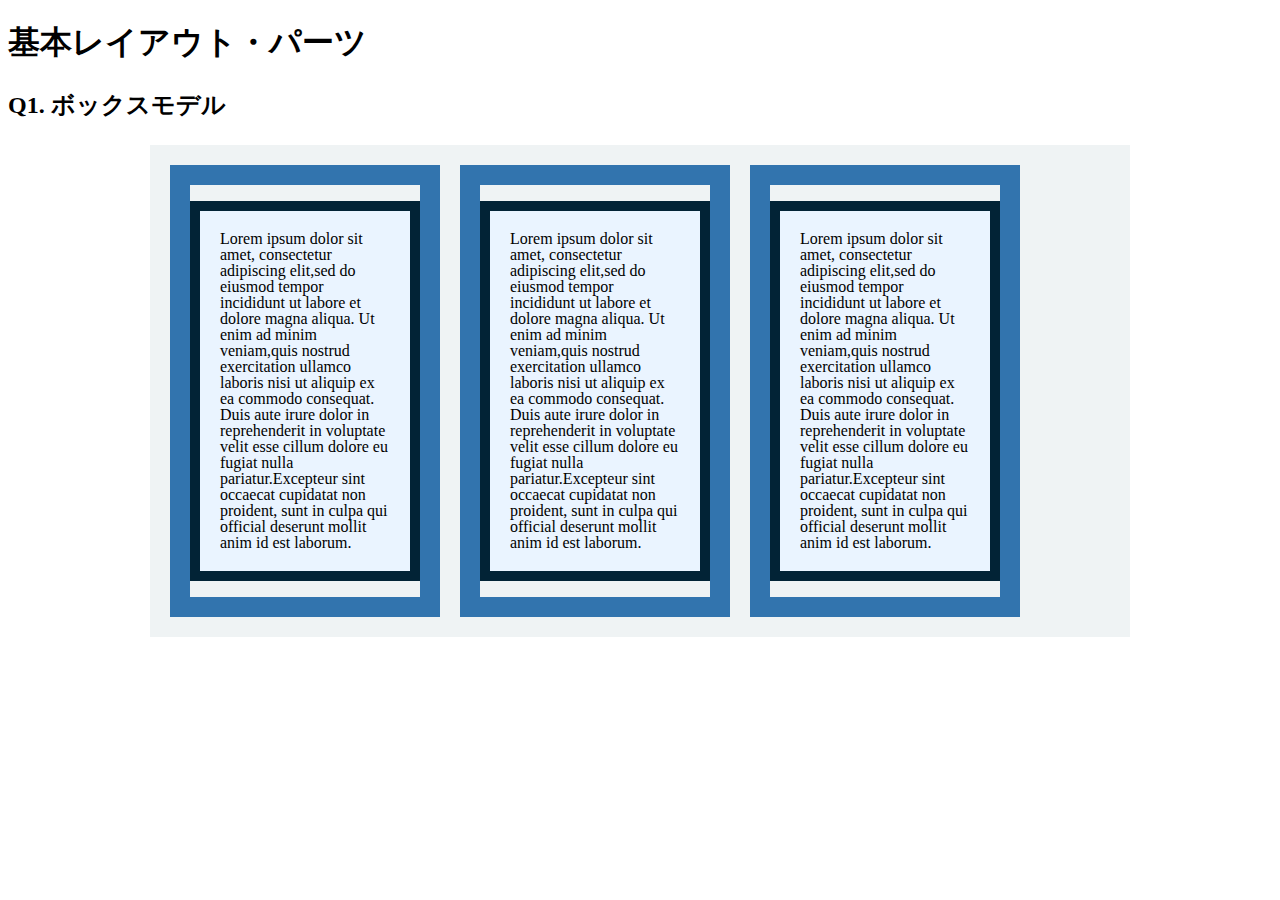
==== layout_parts/q1/index.html @ 6f0fae6d "基本レイアウトパーツの前半です。レビューをお願いします。" ====
<!DOCTYPE html>
<html>
  <head>
    <meta charset="utf-8">
    <meta http-equiv="X-UA-Compatible" content="IE=edge">
    <meta name="viewport" content="width=device-width, initial-scale=1.0, maximum-scale=1.0, user-scalable=no">
    <meta name="format-detection" content="telephone=no">
    <title>基本レイアウト・パーツ</title>
    <link rel="stylesheet" href="http://gizumo-inc.github.io/sample/front-lesson/layout_parts_new/assets/css/reset.css">
    <link rel="stylesheet" href="http://gizumo-inc.github.io/sample/front-lesson/layout_parts_new/assets/css/base.css">
    <link rel="stylesheet" href="css/style.css">
  </head>
  <body>
    <div class="wrapper">
      <h1 class="title">基本レイアウト・パーツ</h1>
      <h2 class="headline">
        <p class="headline__text">Q1. ボックスモデル</p>
      </h2>
      <div class="box">
        <!-- 回答はクラスq1の要素の中に書いてね -->
        <!-- すでについてるクラスにはstyleを指定しない。styleをつける場合は自分で新たにクラスをつけること -->
        <div class="q1 content clearfix">
          <div class="content_box">
            <p class="content_text">Lorem ipsum dolor sit amet, consectetur adipiscing elit,sed do eiusmod tempor incididunt ut labore et dolore magna aliqua. Ut enim ad minim veniam,quis nostrud exercitation ullamco laboris nisi ut aliquip ex ea commodo consequat. Duis aute irure dolor in reprehenderit in voluptate velit esse cillum dolore eu fugiat nulla pariatur.Excepteur sint occaecat cupidatat non proident, sunt in culpa qui official deserunt mollit anim id est laborum.</p>
          </div>
          <div class="content_box">
            <p class="content_text">Lorem ipsum dolor sit amet, consectetur adipiscing elit,sed do eiusmod tempor incididunt ut labore et dolore magna aliqua. Ut enim ad minim veniam,quis nostrud exercitation ullamco laboris nisi ut aliquip ex ea commodo consequat. Duis aute irure dolor in reprehenderit in voluptate velit esse cillum dolore eu fugiat nulla pariatur.Excepteur sint occaecat cupidatat non proident, sunt in culpa qui official deserunt mollit anim id est laborum.</p>
          </div>
          <div class="content_box">
            <p class="content_text">Lorem ipsum dolor sit amet, consectetur adipiscing elit,sed do eiusmod tempor incididunt ut labore et dolore magna aliqua. Ut enim ad minim veniam,quis nostrud exercitation ullamco laboris nisi ut aliquip ex ea commodo consequat. Duis aute irure dolor in reprehenderit in voluptate velit esse cillum dolore eu fugiat nulla pariatur.Excepteur sint occaecat cupidatat non proident, sunt in culpa qui official deserunt mollit anim id est laborum.</p>
          </div>
        </div>
        <!-- 回答はクラスq1の要素の中に書いてね -->
      </div>
    </div>
  </body>
</html>
---- layout_parts/q1/css/style.css ----
@charset "UTF-8";

/* 回答はここに書いてね */
.clearfix::after {
  content: "";
  clear: both;
  display: block;
}

.content {
  background-color: #eff3f4;
  width: 940px;
  margin: 0 auto;
  padding: 20px;
}

.content_box {
  border: solid 20px #3274ae;
  float: left;
  margin-left: 20px;
}

.content_box:first-child {
  margin-left: 0;
}

.content_text {
  background-color: #eaf4ff;
  border: solid 10px #022336;
  box-sizing: border-box;
  font-size: 16px;
  line-height: 16px;
  padding: 20px;
  width: 230px;
}
/* 回答はここに書いてね */
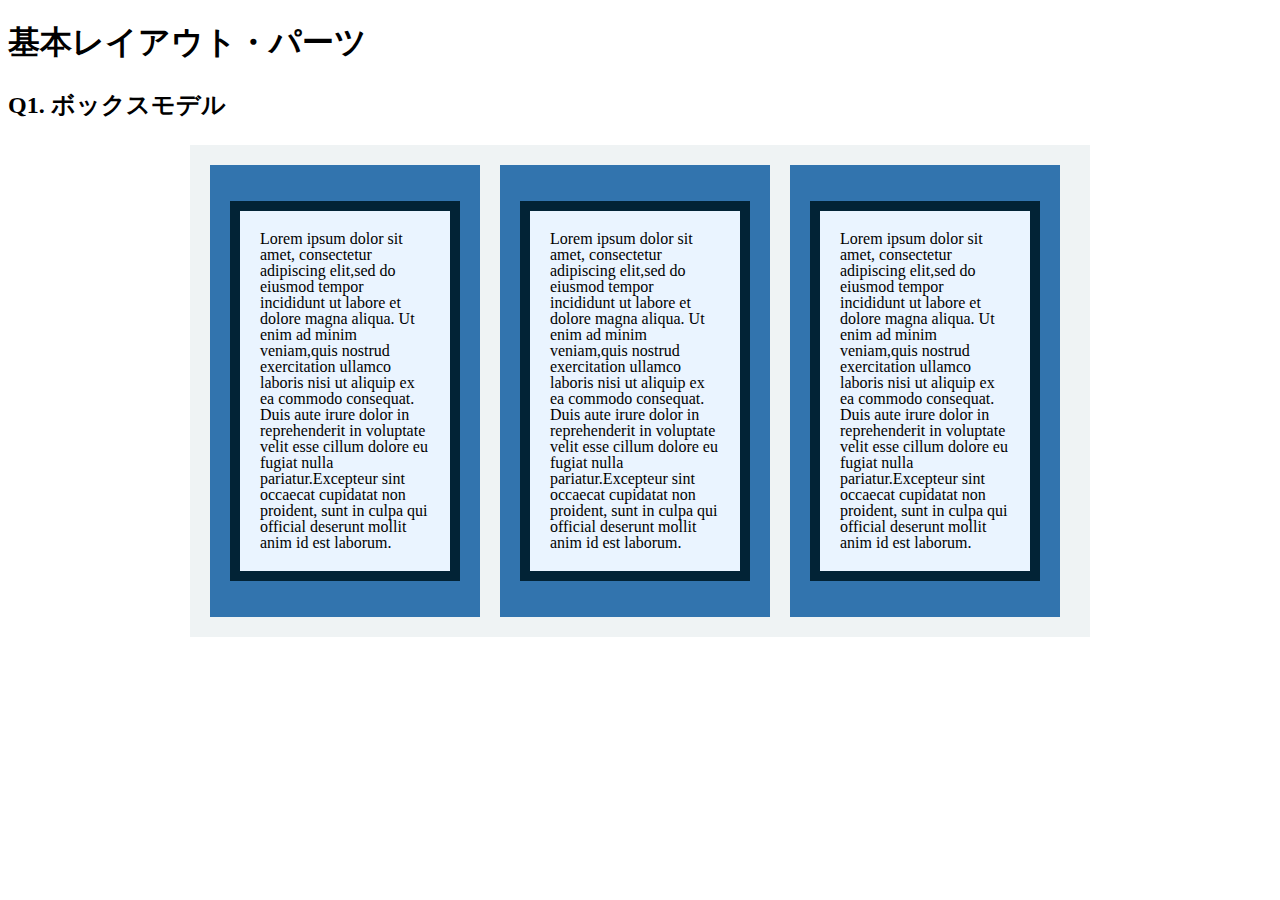
==== commit 871bc32b: "レイアウトパーツの前半を修正致しました。レビューをよろしくお願い致します。" ====
--- a/layout_parts/q1/index.html
+++ b/layout_parts/q1/index.html
@@ -19,15 +19,15 @@
       <div class="box">
         <!-- 回答はクラスq1の要素の中に書いてね -->
         <!-- すでについてるクラスにはstyleを指定しない。styleをつける場合は自分で新たにクラスをつけること -->
-        <div class="q1 content clearfix">
-          <div class="content_box">
-            <p class="content_text">Lorem ipsum dolor sit amet, consectetur adipiscing elit,sed do eiusmod tempor incididunt ut labore et dolore magna aliqua. Ut enim ad minim veniam,quis nostrud exercitation ullamco laboris nisi ut aliquip ex ea commodo consequat. Duis aute irure dolor in reprehenderit in voluptate velit esse cillum dolore eu fugiat nulla pariatur.Excepteur sint occaecat cupidatat non proident, sunt in culpa qui official deserunt mollit anim id est laborum.</p>
+        <div class="q1 q1_content clearfix">
+          <div class="q1_content_box">
+            <p class="q1_content_text">Lorem ipsum dolor sit amet, consectetur adipiscing elit,sed do eiusmod tempor incididunt ut labore et dolore magna aliqua. Ut enim ad minim veniam,quis nostrud exercitation ullamco laboris nisi ut aliquip ex ea commodo consequat. Duis aute irure dolor in reprehenderit in voluptate velit esse cillum dolore eu fugiat nulla pariatur.Excepteur sint occaecat cupidatat non proident, sunt in culpa qui official deserunt mollit anim id est laborum.</p>
           </div>
-          <div class="content_box">
-            <p class="content_text">Lorem ipsum dolor sit amet, consectetur adipiscing elit,sed do eiusmod tempor incididunt ut labore et dolore magna aliqua. Ut enim ad minim veniam,quis nostrud exercitation ullamco laboris nisi ut aliquip ex ea commodo consequat. Duis aute irure dolor in reprehenderit in voluptate velit esse cillum dolore eu fugiat nulla pariatur.Excepteur sint occaecat cupidatat non proident, sunt in culpa qui official deserunt mollit anim id est laborum.</p>
+          <div class="q1_content_box">
+            <p class="q1_content_text">Lorem ipsum dolor sit amet, consectetur adipiscing elit,sed do eiusmod tempor incididunt ut labore et dolore magna aliqua. Ut enim ad minim veniam,quis nostrud exercitation ullamco laboris nisi ut aliquip ex ea commodo consequat. Duis aute irure dolor in reprehenderit in voluptate velit esse cillum dolore eu fugiat nulla pariatur.Excepteur sint occaecat cupidatat non proident, sunt in culpa qui official deserunt mollit anim id est laborum.</p>
           </div>
-          <div class="content_box">
-            <p class="content_text">Lorem ipsum dolor sit amet, consectetur adipiscing elit,sed do eiusmod tempor incididunt ut labore et dolore magna aliqua. Ut enim ad minim veniam,quis nostrud exercitation ullamco laboris nisi ut aliquip ex ea commodo consequat. Duis aute irure dolor in reprehenderit in voluptate velit esse cillum dolore eu fugiat nulla pariatur.Excepteur sint occaecat cupidatat non proident, sunt in culpa qui official deserunt mollit anim id est laborum.</p>
+          <div class="q1_content_box">
+            <p class="q1_content_text">Lorem ipsum dolor sit amet, consectetur adipiscing elit,sed do eiusmod tempor incididunt ut labore et dolore magna aliqua. Ut enim ad minim veniam,quis nostrud exercitation ullamco laboris nisi ut aliquip ex ea commodo consequat. Duis aute irure dolor in reprehenderit in voluptate velit esse cillum dolore eu fugiat nulla pariatur.Excepteur sint occaecat cupidatat non proident, sunt in culpa qui official deserunt mollit anim id est laborum.</p>
           </div>
         </div>
         <!-- 回答はクラスq1の要素の中に書いてね -->
--- a/layout_parts/q1/css/style.css
+++ b/layout_parts/q1/css/style.css
@@ -2,35 +2,36 @@
 
 /* 回答はここに書いてね */
 .clearfix::after {
+  display: block;
   content: "";
   clear: both;
-  display: block;
 }
 
-.content {
-  background-color: #eff3f4;
-  width: 940px;
+.q1_content {
+  width: 900px;
   margin: 0 auto;
   padding: 20px;
+  background-color: #eff3f4;
+  box-sizing: border-box;
 }
 
-.content_box {
-  border: solid 20px #3274ae;
+.q1_content_box {
   float: left;
   margin-left: 20px;
+  padding: 20px;
+  width: 230px;
+  background-color: #3274ae;
 }
 
-.content_box:first-child {
+.q1_content .q1_content_box:first-child {
   margin-left: 0;
 }
 
-.content_text {
-  background-color: #eaf4ff;
-  border: solid 10px #022336;
-  box-sizing: border-box;
+.q1_content_text {
+  padding: 20px;
   font-size: 16px;
   line-height: 16px;
-  padding: 20px;
-  width: 230px;
+  border: solid 10px #022336;
+  background-color: #eaf4ff;
 }
 /* 回答はここに書いてね */
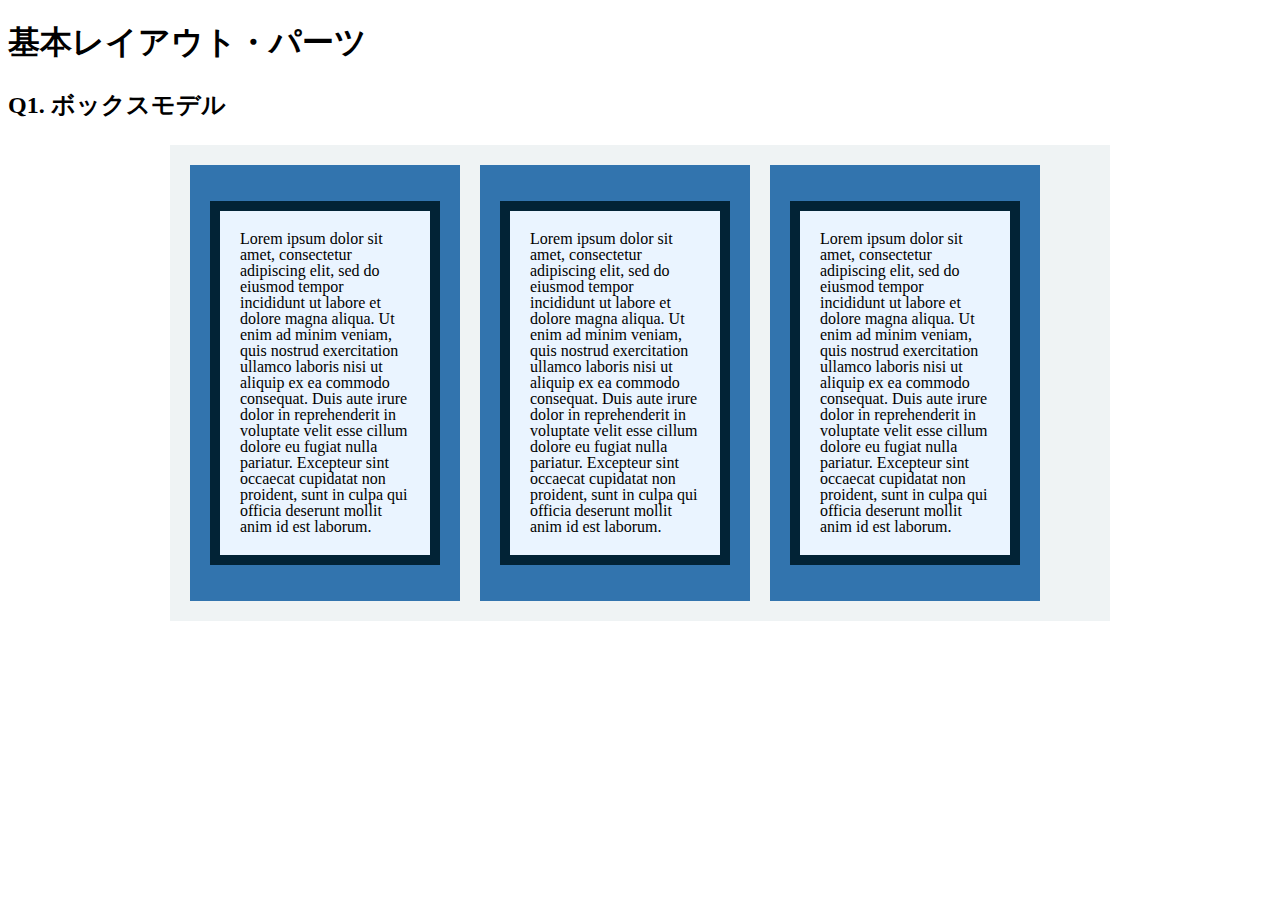
==== commit e68a2ad5: "レイアウトパーツの前半部分の微修正と後半部分です。 レビューをお願い致します。" ====
--- a/layout_parts/q1/index.html
+++ b/layout_parts/q1/index.html
@@ -21,13 +21,13 @@
         <!-- すでについてるクラスにはstyleを指定しない。styleをつける場合は自分で新たにクラスをつけること -->
         <div class="q1 q1_content clearfix">
           <div class="q1_content_box">
-            <p class="q1_content_text">Lorem ipsum dolor sit amet, consectetur adipiscing elit,sed do eiusmod tempor incididunt ut labore et dolore magna aliqua. Ut enim ad minim veniam,quis nostrud exercitation ullamco laboris nisi ut aliquip ex ea commodo consequat. Duis aute irure dolor in reprehenderit in voluptate velit esse cillum dolore eu fugiat nulla pariatur.Excepteur sint occaecat cupidatat non proident, sunt in culpa qui official deserunt mollit anim id est laborum.</p>
+            <p class="q1_content_text">Lorem ipsum dolor sit amet, consectetur adipiscing elit, sed do eiusmod tempor incididunt ut labore et dolore magna aliqua. Ut enim ad minim veniam, quis nostrud exercitation ullamco laboris nisi ut aliquip ex ea commodo consequat. Duis aute irure dolor in reprehenderit in voluptate velit esse cillum dolore eu fugiat nulla pariatur. Excepteur sint occaecat cupidatat non proident, sunt in culpa qui officia deserunt mollit anim id est laborum.</p>
           </div>
           <div class="q1_content_box">
-            <p class="q1_content_text">Lorem ipsum dolor sit amet, consectetur adipiscing elit,sed do eiusmod tempor incididunt ut labore et dolore magna aliqua. Ut enim ad minim veniam,quis nostrud exercitation ullamco laboris nisi ut aliquip ex ea commodo consequat. Duis aute irure dolor in reprehenderit in voluptate velit esse cillum dolore eu fugiat nulla pariatur.Excepteur sint occaecat cupidatat non proident, sunt in culpa qui official deserunt mollit anim id est laborum.</p>
+            <p class="q1_content_text">Lorem ipsum dolor sit amet, consectetur adipiscing elit, sed do eiusmod tempor incididunt ut labore et dolore magna aliqua. Ut enim ad minim veniam, quis nostrud exercitation ullamco laboris nisi ut aliquip ex ea commodo consequat. Duis aute irure dolor in reprehenderit in voluptate velit esse cillum dolore eu fugiat nulla pariatur. Excepteur sint occaecat cupidatat non proident, sunt in culpa qui officia deserunt mollit anim id est laborum.</p>
           </div>
           <div class="q1_content_box">
-            <p class="q1_content_text">Lorem ipsum dolor sit amet, consectetur adipiscing elit,sed do eiusmod tempor incididunt ut labore et dolore magna aliqua. Ut enim ad minim veniam,quis nostrud exercitation ullamco laboris nisi ut aliquip ex ea commodo consequat. Duis aute irure dolor in reprehenderit in voluptate velit esse cillum dolore eu fugiat nulla pariatur.Excepteur sint occaecat cupidatat non proident, sunt in culpa qui official deserunt mollit anim id est laborum.</p>
+            <p class="q1_content_text">Lorem ipsum dolor sit amet, consectetur adipiscing elit, sed do eiusmod tempor incididunt ut labore et dolore magna aliqua. Ut enim ad minim veniam, quis nostrud exercitation ullamco laboris nisi ut aliquip ex ea commodo consequat. Duis aute irure dolor in reprehenderit in voluptate velit esse cillum dolore eu fugiat nulla pariatur. Excepteur sint occaecat cupidatat non proident, sunt in culpa qui officia deserunt mollit anim id est laborum.</p>
           </div>
         </div>
         <!-- 回答はクラスq1の要素の中に書いてね -->
--- a/layout_parts/q1/css/style.css
+++ b/layout_parts/q1/css/style.css
@@ -8,7 +8,7 @@
 }
 
 .q1_content {
-  width: 900px;
+  width: 940px;
   margin: 0 auto;
   padding: 20px;
   background-color: #eff3f4;
